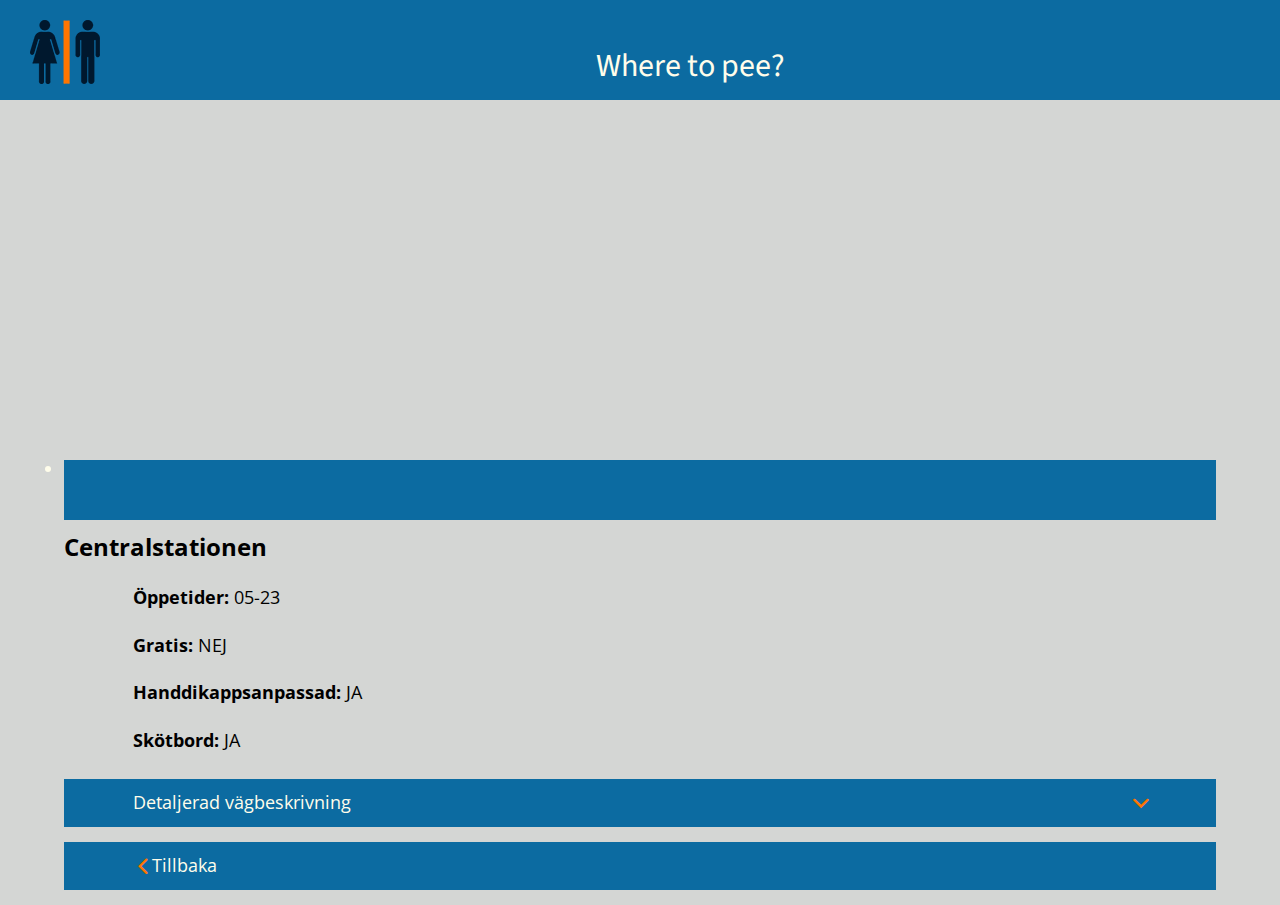
==== undersida.html @ b6f543d5 "Merge branch 'master' of https://github.com/lilachoklad/MAPappen" ====
<!DOCTYPE html>
<html ng-app="myApp">
	<head>
		<meta charset="UTF-8">
 <meta name="apple-mobile-web-app-capable" content="yes">
        
        <meta name="viewport" content="initial-scale=1.0">

        

		<title>Where to pee?</title>
		<link rel='stylesheet' type='text/css' href="style.css"/>
        <link href="fontello-0c05ece3/css/fontello.css" rel="stylesheet" type="text/css" />

		<link href='http://fonts.googleapis.com/css?family=Open+Sans' rel='stylesheet' type='text/css'>
		<link href='http://fonts.googleapis.com/css?family=Source+Sans+Pro:300' rel='stylesheet' type='text/css'>
		<script>
			if (navigator.geolocation) {
			  navigator.geolocation.getCurrentPosition(success);
			} else {
			  error('Geo Location is not supported');
			}
			navigator.geolocation.getCurrentPosition(success);

			function success(position) {
				 var lat = position.coords.latitude;
				 var long = position.coords.longitude;
			}
		</script>
        
           	<link rel="apple-touch-icon" href="toa120.png" />
			<link rel="apple-touch-icon" sizes="180x180" href="toa180.png" />
			<link rel="apple-touch-icon" sizes="76x76" href="toa76.png" />
			<link rel="apple-touch-icon" sizes="152x152" href="toa152.png" />
			<link rel="apple-touch-icon" sizes="58x58" href="toa58.png" />

			<!-- iPhone 3GS, 2011 iPod Touch -->
			<link rel="apple-touch-startup-image" href="splash320x460.png" media="screen and (max-device-width : 320px)">

			<!-- iPhone 4, 4S and 2011 iPod Touch -->
			<link rel="apple-touch-startup-image" href="splash640x920.png" media="(max-device-width : 480px) and (-webkit-min-device-pixel-ratio : 2)">

			<!-- iPhone 5 and 2012 iPod Touch -->
			<link rel="apple-touch-startup-image" href="splash640x1096.png" media="(max-device-width : 548px) and (-webkit-min-device-pixel-ratio : 2)">

			<!-- iPad landscape -->
			<link rel="apple-touch-startup-image" sizes="1024x748" href="splash1024x748.png" media="screen and (min-device-width : 481px) and (max-device-width : 1024px) and (orientation : landscape)">

			<!-- iPad Portrait -->
			<link rel="apple-touch-startup-image" sizes="768x1004" href="splash768x1004.png" media="screen and (min-device-width : 481px) and (max-device-width : 1024px) and (orientation : portrait)">
		
        	<script src="angular.js"></script>
			<script src="controllers.js"></script>
		
		
	</head>

	<body>
        <header>
            <!-- Sparar flaggor för språk
			<img id="english" src="united_kingdom_glossy_square_icon_64.png">
			<img id="sweden" src="sweden_glossy_square_icon_64.png">!-->
			<img class="logga" src="Toilets_unisex2.png" alt="logga">
			<h1>Where to pee?</h1>
            
        </header>
        
		<div class="content"> <!-- I den här diven ligger själva innehållet på sidan -->
		
			<!-- Karta med vägbeskrivning -->
			<script src="http://maps.google.se/maps/api/js?sensor=false"></script>
			<script>
				(function () {
					var directionsService = new google.maps.DirectionsService(),
						directionsDisplay = new google.maps.DirectionsRenderer(),
						createMap = function (start) {
							var travel = {
									origin : (start.coords)? new google.maps.LatLng(start.lat, start.lng) : 
									start.address,
									destination : "Göteborg",
									travelMode : google.maps.DirectionsTravelMode.WALKING
									// Exchanging DRIVING to WALKING above can prove quite amusing :-)
								},
								mapOptions = {
									zoom: 10,
									// Default view: downtown Stockholm
									center : new google.maps.LatLng(57.708916,11.973698),
									mapTypeId: google.maps.MapTypeId.ROADMAP
								};

							map = new google.maps.Map(document.getElementById("map"), mapOptions);
							directionsDisplay.setMap(map);
							directionsDisplay.setPanel(document.getElementById("map-directions"));
							directionsService.route(travel, function(result, status) {
								if (status === google.maps.DirectionsStatus.OK) {
									directionsDisplay.setDirections(result);
								}
							});
						};

						// Check for geolocation support	
						if (navigator.geolocation) {
							navigator.geolocation.getCurrentPosition(function (position) {
									// Success!
									createMap({
										coords : true,
										lat : position.coords.latitude,
										lng : position.coords.longitude
									});
								}, 
								function () {
									// Gelocation fallback: Defaults to Göteborg
									createMap({
										coords : false,
										address : "Göteborg"
									});
								}
							);
						}
						else {
							// No geolocation fallback: Defaults to Göteborg
							createMap({
								coords : false,
								address : "Göteborg"
							});
						}
				})();
			</script>
			
			<div id="map"> </div>
			
			
			<!-- SLUT PÅ KARTA -->
			<div ng-controller = "MyController">
					<li ng-repeat="item in toaletter"><h3>{{item.namn}} </h3></li> 
			
			</div>
			<h3>Centralstationen</h3>
			<p class="info-text"><span class="tjocktext">Öppetider:</span> 05-23</p>
			<p class="info-text"><span class="tjocktext">Gratis:</span> NEJ</p>
			<p class="info-text"><span class="tjocktext">Handdikappsanpassad:</span> JA</p>
			<p class="info-text"><span class="tjocktext">Skötbord:</span> JA</p>
			
			

        
			<!-- Detaljerad vägbeskrivning -->
			<script type="text/javascript"> 
				function toggle() {
					var ele = document.getElementById("toggleText");
					if(ele.style.display == "block") {
							ele.style.display = "none";
					}
					else {
						ele.style.display = "block";
					}
				} 
			</script>
			 
			<a id="displayText" href="javascript:toggle();">
				<div id="vagbeskrivning-knapp">
					Detaljerad vägbeskrivning<i class="icon-down-open icon-in-list" ></i>
				</div> 
			</a>
			<div id="toggleText" style="display: none">
				<div id="map-directions"> </div>
			</div>

			
			<!-- Tillbakaknapp -->
			<a href="index.html">
				<div id="tillbaka">
					<h2><i class="icon-left-open icon-tillbaka" ></i>Tillbaka</h2>  
				</div>
			</a>
        </div>

	</body>

</html>
---- style.css ----
/* CSS Reset */
html, body, div, span, applet, object, iframe,
h1, h2, h3, h4, h5, h6, p, blockquote, pre,
a, abbr, acronym, address, big, cite, code,
del, dfn, em, img, ins, kbd, q, s, samp,
small, strike, strong, sub, sup, tt, var,
b, u, i, center,
dl, dt, dd, ol, ul, li,
fieldset, form, label, legend,
table, caption, tbody, tfoot, thead, tr, th, td,
article, aside, canvas, details, embed, 
figure, figcaption, footer, header, hgroup, 
menu, nav, output, ruby, section, summary,
time, mark, audio, video {
	margin: 0;
	padding: 0;
	border: 0;
	font-size: 100%;
	font: inherit;
	vertical-align: baseline;
}

/* HTML5 display-role reset for older browsers */
article, aside, details, figcaption, figure, 
footer, header, hgroup, menu, nav, section {
	display: block;
}

body {
	line-height: 1;
}

ol, ul {
	list-style: none;
}

blockquote, q {
	quotes: none;
}
blockquote:before, blockquote:after,
q:before, q:after {
	content: '';
	content: none;
}
table {
	border-collapse: collapse;
	border-spacing: 0;
}

/* ----- End ----- */



/* HÄR UNDER SKRIVER VI ALL CSS! SKRIV INGET ÖVER DEN HÄR RADEN */


body {
	background-color: #D4D6D4;
}

header {
    background: #0C6BA1;
}


h1 {
    font-size: 2em;
    padding-top: 50px;
    text-align: center;
    background: #0C6BA1;
    color: #FFFDEB;
    height: 50px;
	font-family: 'Source Sans Pro', sans-serif;
}

.logga {
    width: 70px;

    float: left;
    padding-top: 20px;
    padding-left: 30px;
}

#sweden{
    width: 50px;
    float: right;
    padding-top: 30px;
    margin-right: -75px;
}

#english{
    width: 50px;
    float: right;
    padding-top: 30px;
    margin-right: 20px;
}

.content {
	width: 90%;
	margin: 0 auto; 
	font-family: 'Open Sans', sans-serif;

}

li {
	background-color: #0C6BA1;
	color: #FFFDEB;
	margin-bottom: 15px;
	padding-top: 15px;
	padding-bottom: 15px;
	padding-left: 6%;
    font-size: 1.1em;
    
}

i[class^="icon-"]:before, i[class*=" icon-"]:before {
	margin: 0;
	display: inline-block;
	font-size: 1.1em;
}

.icon-in-list {
	color: #FF7500;
	float: right;
	/*font-size: 2em; */
	padding-right: 6%;
}

.icon-tillbaka{
 	color: #FF7500;
	float: left;
	/*font-size: 2em;*/
}

.tjocktext {
    font-weight: bold;
}

a {
	text-decoration: none;
	color: #FFFDEB;
}

#tillbaka{ 
	background: #0C6BA1;
    color: #FFFDEB;
	margin-bottom: 15px;
	padding-top: 15px;
	padding-bottom: 15px;
	padding-left: 6%;
    font-size: 1.1em;
    font-family: 'Open Sans', sans-serif;
}

h3 {
	margin-bottom: 30px;
    font-family: 'Open Sans', sans-serif;
    font-size: 1.5em;
    font-weight: bold;
  
}

.info-text {
    font-size: 1.1em;
    font-family: 'Open Sans', sans-serif;
	margin-bottom: 30px;
	padding-left: 6%;
    
}

#wrapper {
	padding-top: 15px;
	padding-bottom: 15px;

}

#mapcontainer {
	width: 100%;
}

#vagbeskrivning-knapp {
	background-color: #0C6BA1;
	color: #FFFDEB;
	margin-bottom: 15px;
	padding-top: 15px;
	padding-bottom: 15px;
	padding-left: 6%;
    font-size: 1.1em;
	font-family: 'Open Sans', sans-serif;
}

a#displayText {
	color: #FFFDEB;

}

#map {
	width: 100%;
	height: 300px;
	margin-top: 30px;
	margin-bottom: 30px;
}

#map-directions {
	width: 100%;
}

.ikon {
	float: right;
	height: 25px;
	padding-right: 20px;

}
---- fontello-0c05ece3/css/fontello.css ----
@font-face {
  font-family: 'fontello';
  src: url('../font/fontello.eot?58688524');
  src: url('../font/fontello.eot?58688524#iefix') format('embedded-opentype'),
       url('../font/fontello.woff?58688524') format('woff'),
       url('../font/fontello.ttf?58688524') format('truetype'),
       url('../font/fontello.svg?58688524#fontello') format('svg');
  font-weight: normal;
  font-style: normal;
}
/* Chrome hack: SVG is rendered more smooth in Windozze. 100% magic, uncomment if you need it. */
/* Note, that will break hinting! In other OS-es font will be not as sharp as it could be */
/*
@media screen and (-webkit-min-device-pixel-ratio:0) {
  @font-face {
    font-family: 'fontello';
    src: url('../font/fontello.svg?58688524#fontello') format('svg');
  }
}
*/
 
 [class^="icon-"]:before, [class*=" icon-"]:before {
  font-family: "fontello";
  font-style: normal;
  font-weight: normal;
  speak: none;
 
  display: inline-block;
  text-decoration: inherit;
  width: 1em;
  margin-right: .2em;
  text-align: center;
  /* opacity: .8; */
 
  /* For safety - reset parent styles, that can break glyph codes*/
  font-variant: normal;
  text-transform: none;
     
  /* fix buttons height, for twitter bootstrap */
  line-height: 1em;
 
  /* Animation center compensation - margins should be symmetric */
  /* remove if not needed */
  margin-left: .2em;
 
  /* you can be more comfortable with increased icons size */
  /* font-size: 120%; */
 
  /* Uncomment for 3D effect */
  /* text-shadow: 1px 1px 1px rgba(127, 127, 127, 0.3); */
}
 
.icon-down-open:before { content: '\e800'; } /* '' */
.icon-left-open:before { content: '\e805'; } /* '' */
.icon-right-open:before { content: '\e806'; } /* '' */
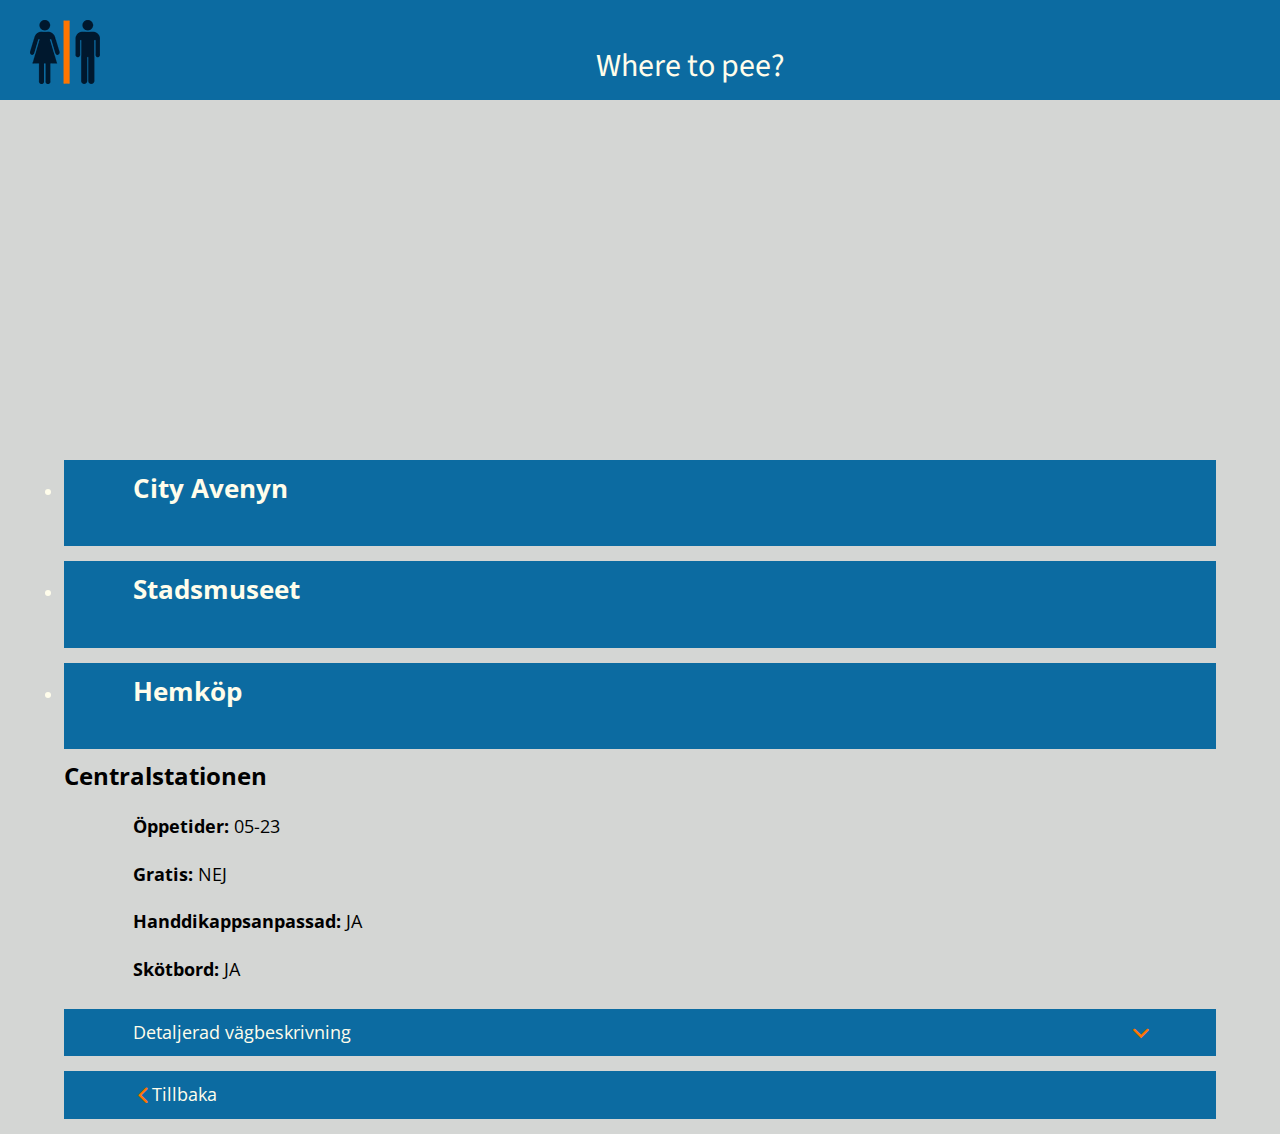
==== commit c567952b: "bilderimapp" ====
--- a/undersida.html
+++ b/undersida.html
@@ -2,8 +2,7 @@
 <html ng-app="myApp">
 	<head>
 		<meta charset="UTF-8">
- <meta name="apple-mobile-web-app-capable" content="yes">
-        
+        <meta name="apple-mobile-web-app-capable" content="yes">
         <meta name="viewport" content="initial-scale=1.0">
 
         
@@ -29,25 +28,25 @@
 		</script>
         
            	<link rel="apple-touch-icon" href="toa120.png" />
-			<link rel="apple-touch-icon" sizes="180x180" href="toa180.png" />
-			<link rel="apple-touch-icon" sizes="76x76" href="toa76.png" />
-			<link rel="apple-touch-icon" sizes="152x152" href="toa152.png" />
-			<link rel="apple-touch-icon" sizes="58x58" href="toa58.png" />
+			<link rel="apple-touch-icon" sizes="180x180" href="bilder/toa180.png" />
+			<link rel="apple-touch-icon" sizes="76x76" href="bilder/toa76.png" />
+			<link rel="apple-touch-icon" sizes="152x152" href="bilder/toa152.png" />
+			<link rel="apple-touch-icon" sizes="58x58" href="bilder/toa58.png" />
 
 			<!-- iPhone 3GS, 2011 iPod Touch -->
-			<link rel="apple-touch-startup-image" href="splash320x460.png" media="screen and (max-device-width : 320px)">
+			<link rel="apple-touch-startup-image" href="bilder/splash320x460.png" media="screen and (max-device-width : 320px)">
 
 			<!-- iPhone 4, 4S and 2011 iPod Touch -->
-			<link rel="apple-touch-startup-image" href="splash640x920.png" media="(max-device-width : 480px) and (-webkit-min-device-pixel-ratio : 2)">
+			<link rel="apple-touch-startup-image" href="bilder/splash640x920.png" media="(max-device-width : 480px) and (-webkit-min-device-pixel-ratio : 2)">
 
 			<!-- iPhone 5 and 2012 iPod Touch -->
-			<link rel="apple-touch-startup-image" href="splash640x1096.png" media="(max-device-width : 548px) and (-webkit-min-device-pixel-ratio : 2)">
+			<link rel="apple-touch-startup-image" href="bilder/splash640x1096.png" media="(max-device-width : 548px) and (-webkit-min-device-pixel-ratio : 2)">
 
 			<!-- iPad landscape -->
-			<link rel="apple-touch-startup-image" sizes="1024x748" href="splash1024x748.png" media="screen and (min-device-width : 481px) and (max-device-width : 1024px) and (orientation : landscape)">
+			<link rel="apple-touch-startup-image" sizes="1024x748" href="bilder/splash1024x748.png" media="screen and (min-device-width : 481px) and (max-device-width : 1024px) and (orientation : landscape)">
 
 			<!-- iPad Portrait -->
-			<link rel="apple-touch-startup-image" sizes="768x1004" href="splash768x1004.png" media="screen and (min-device-width : 481px) and (max-device-width : 1024px) and (orientation : portrait)">
+			<link rel="apple-touch-startup-image" sizes="768x1004" href="bilder/splash768x1004.png" media="screen and (min-device-width : 481px) and (max-device-width : 1024px) and (orientation : portrait)">
 		
         	<script src="angular.js"></script>
 			<script src="controllers.js"></script>
@@ -60,7 +59,7 @@
             <!-- Sparar flaggor för språk
 			<img id="english" src="united_kingdom_glossy_square_icon_64.png">
 			<img id="sweden" src="sweden_glossy_square_icon_64.png">!-->
-			<img class="logga" src="Toilets_unisex2.png" alt="logga">
+			<img class="logga" src="bilder/Toilets_unisex2.png" alt="logga">
 			<h1>Where to pee?</h1>
             
         </header>
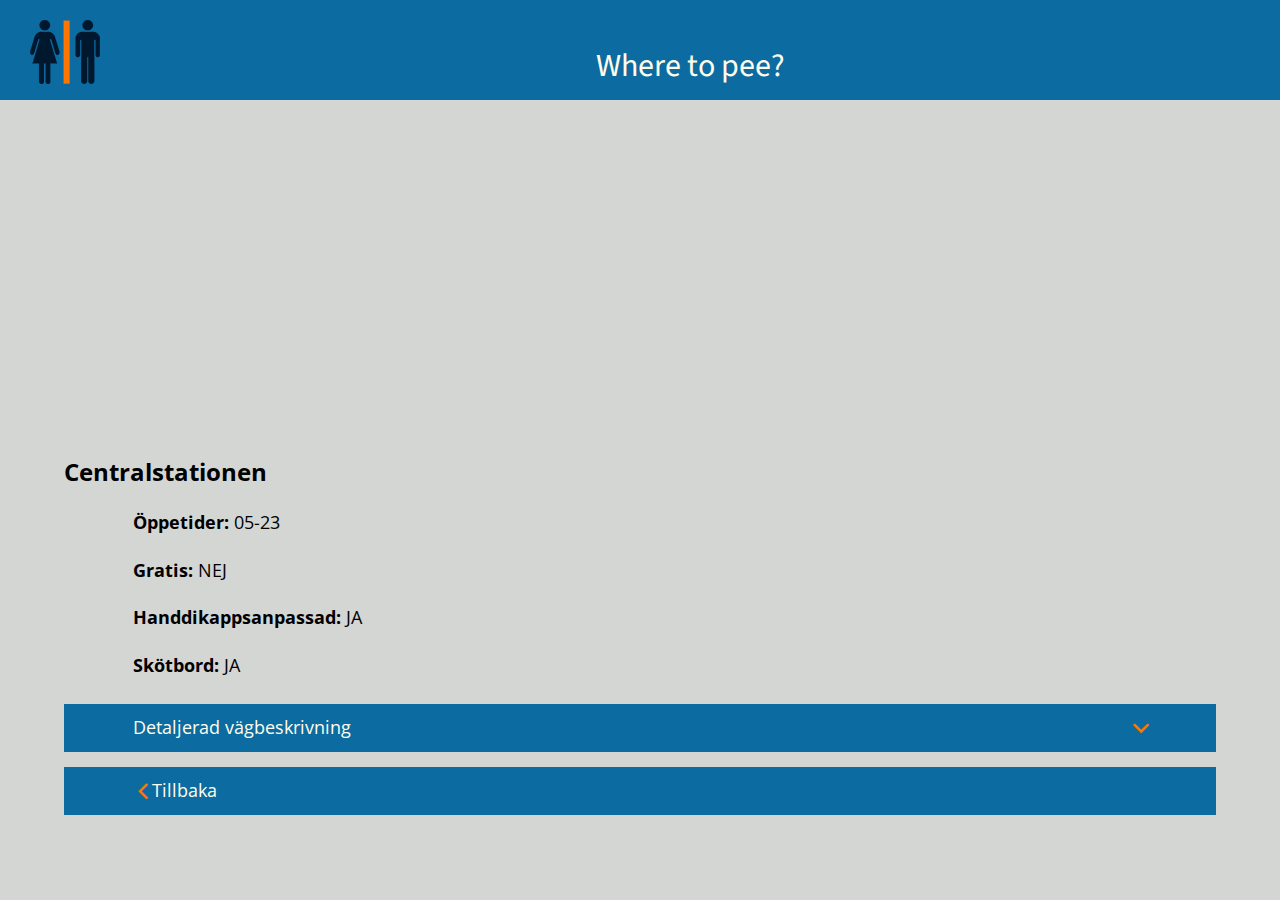
==== commit 401e5137: "grejande med angular route" ====
--- a/undersida.html
+++ b/undersida.html
@@ -49,7 +49,7 @@
 			<link rel="apple-touch-startup-image" sizes="768x1004" href="bilder/splash768x1004.png" media="screen and (min-device-width : 481px) and (max-device-width : 1024px) and (orientation : portrait)">
 		
         	<script src="angular.js"></script>
-			<script src="controllers.js"></script>
+			<script src="js/controllers.js"></script>
 		
 		
 	</head>
@@ -59,8 +59,10 @@
             <!-- Sparar flaggor för språk
 			<img id="english" src="united_kingdom_glossy_square_icon_64.png">
 			<img id="sweden" src="sweden_glossy_square_icon_64.png">!-->
-			<img class="logga" src="bilder/Toilets_unisex2.png" alt="logga">
-			<h1>Where to pee?</h1>
+
+            <a href="index.html"><img class="logga" src="bilder/Toilets_unisex2.png" alt="logga"></a>
+            <a href="index.html"><h1>Where to pee?</h1></a>
+
             
         </header>
         
@@ -130,10 +132,7 @@
 			
 			
 			<!-- SLUT PÅ KARTA -->
-			<div ng-controller = "MyController">
-					<li ng-repeat="item in toaletter"><h3>{{item.namn}} </h3></li> 
-			
-			</div>
+
 			<h3>Centralstationen</h3>
 			<p class="info-text"><span class="tjocktext">Öppetider:</span> 05-23</p>
 			<p class="info-text"><span class="tjocktext">Gratis:</span> NEJ</p>
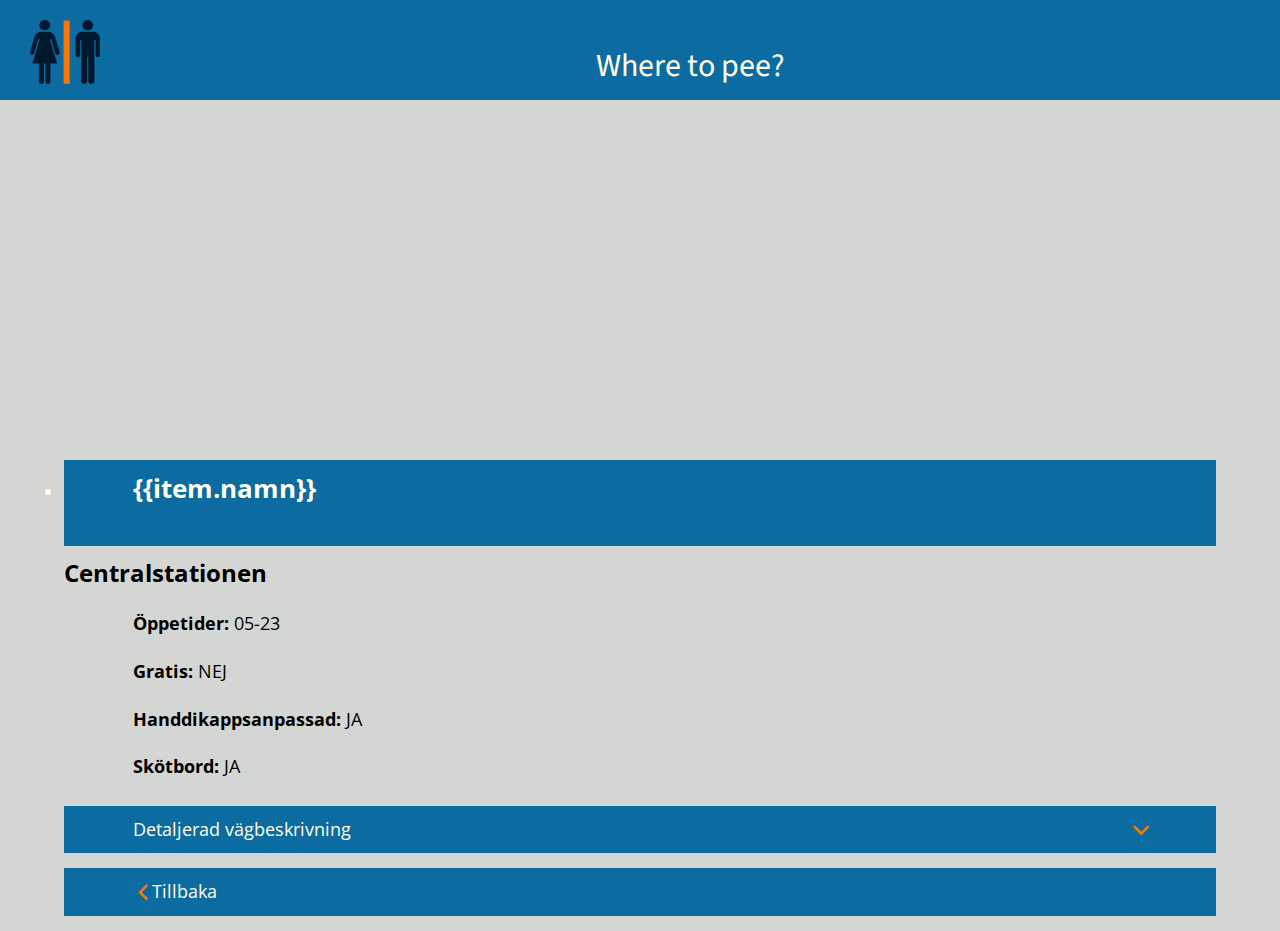
==== commit 782d7fe6: "logga och rubrik som länk" ====
--- a/undersida.html
+++ b/undersida.html
@@ -3,8 +3,8 @@
 	<head>
 		<meta charset="UTF-8">
         <meta name="apple-mobile-web-app-capable" content="yes">
+        <meta name="viewport" content="width=device-width, initial-scale=1.0">
         <meta name="viewport" content="initial-scale=1.0">
-
         
 
 		<title>Where to pee?</title>
@@ -28,28 +28,28 @@
 		</script>
         
            	<link rel="apple-touch-icon" href="toa120.png" />
-			<link rel="apple-touch-icon" sizes="180x180" href="bilder/toa180.png" />
-			<link rel="apple-touch-icon" sizes="76x76" href="bilder/toa76.png" />
-			<link rel="apple-touch-icon" sizes="152x152" href="bilder/toa152.png" />
-			<link rel="apple-touch-icon" sizes="58x58" href="bilder/toa58.png" />
+			<link rel="apple-touch-icon" sizes="180x180" href="toa180.png" />
+			<link rel="apple-touch-icon" sizes="76x76" href="toa76.png" />
+			<link rel="apple-touch-icon" sizes="152x152" href="toa152.png" />
+			<link rel="apple-touch-icon" sizes="58x58" href="toa58.png" />
 
 			<!-- iPhone 3GS, 2011 iPod Touch -->
-			<link rel="apple-touch-startup-image" href="bilder/splash320x460.png" media="screen and (max-device-width : 320px)">
+			<link rel="apple-touch-startup-image" href="splash320x460.png" media="screen and (max-device-width : 320px)">
 
 			<!-- iPhone 4, 4S and 2011 iPod Touch -->
-			<link rel="apple-touch-startup-image" href="bilder/splash640x920.png" media="(max-device-width : 480px) and (-webkit-min-device-pixel-ratio : 2)">
+			<link rel="apple-touch-startup-image" href="splash640x920.png" media="(max-device-width : 480px) and (-webkit-min-device-pixel-ratio : 2)">
 
 			<!-- iPhone 5 and 2012 iPod Touch -->
-			<link rel="apple-touch-startup-image" href="bilder/splash640x1096.png" media="(max-device-width : 548px) and (-webkit-min-device-pixel-ratio : 2)">
+			<link rel="apple-touch-startup-image" href="splash640x1096.png" media="(max-device-width : 548px) and (-webkit-min-device-pixel-ratio : 2)">
 
 			<!-- iPad landscape -->
-			<link rel="apple-touch-startup-image" sizes="1024x748" href="bilder/splash1024x748.png" media="screen and (min-device-width : 481px) and (max-device-width : 1024px) and (orientation : landscape)">
+			<link rel="apple-touch-startup-image" sizes="1024x748" href="splash1024x748.png" media="screen and (min-device-width : 481px) and (max-device-width : 1024px) and (orientation : landscape)">
 
 			<!-- iPad Portrait -->
-			<link rel="apple-touch-startup-image" sizes="768x1004" href="bilder/splash768x1004.png" media="screen and (min-device-width : 481px) and (max-device-width : 1024px) and (orientation : portrait)">
+			<link rel="apple-touch-startup-image" sizes="768x1004" href="splash768x1004.png" media="screen and (min-device-width : 481px) and (max-device-width : 1024px) and (orientation : portrait)">
 		
         	<script src="angular.js"></script>
-			<script src="js/controllers.js"></script>
+			<script src="controllers.js"></script>
 		
 		
 	</head>
@@ -59,10 +59,8 @@
             <!-- Sparar flaggor för språk
 			<img id="english" src="united_kingdom_glossy_square_icon_64.png">
 			<img id="sweden" src="sweden_glossy_square_icon_64.png">!-->
-
-            <a href="index.html"><img class="logga" src="bilder/Toilets_unisex2.png" alt="logga"></a>
+            <a href="index.html"><img class="logga" src="Toilets_unisex2.png" alt="logga"></a>
             <a href="index.html"><h1>Where to pee?</h1></a>
-
             
         </header>
         
@@ -132,7 +130,10 @@
 			
 			
 			<!-- SLUT PÅ KARTA -->
-
+			<div ng-controller = "MyController">
+					<li ng-repeat="item in toaletter"><h3>{{item.namn}} </h3></li> 
+			
+			</div>
 			<h3>Centralstationen</h3>
 			<p class="info-text"><span class="tjocktext">Öppetider:</span> 05-23</p>
 			<p class="info-text"><span class="tjocktext">Gratis:</span> NEJ</p>
@@ -172,7 +173,6 @@
 				</div>
 			</a>
         </div>
-
 	</body>
 
 </html>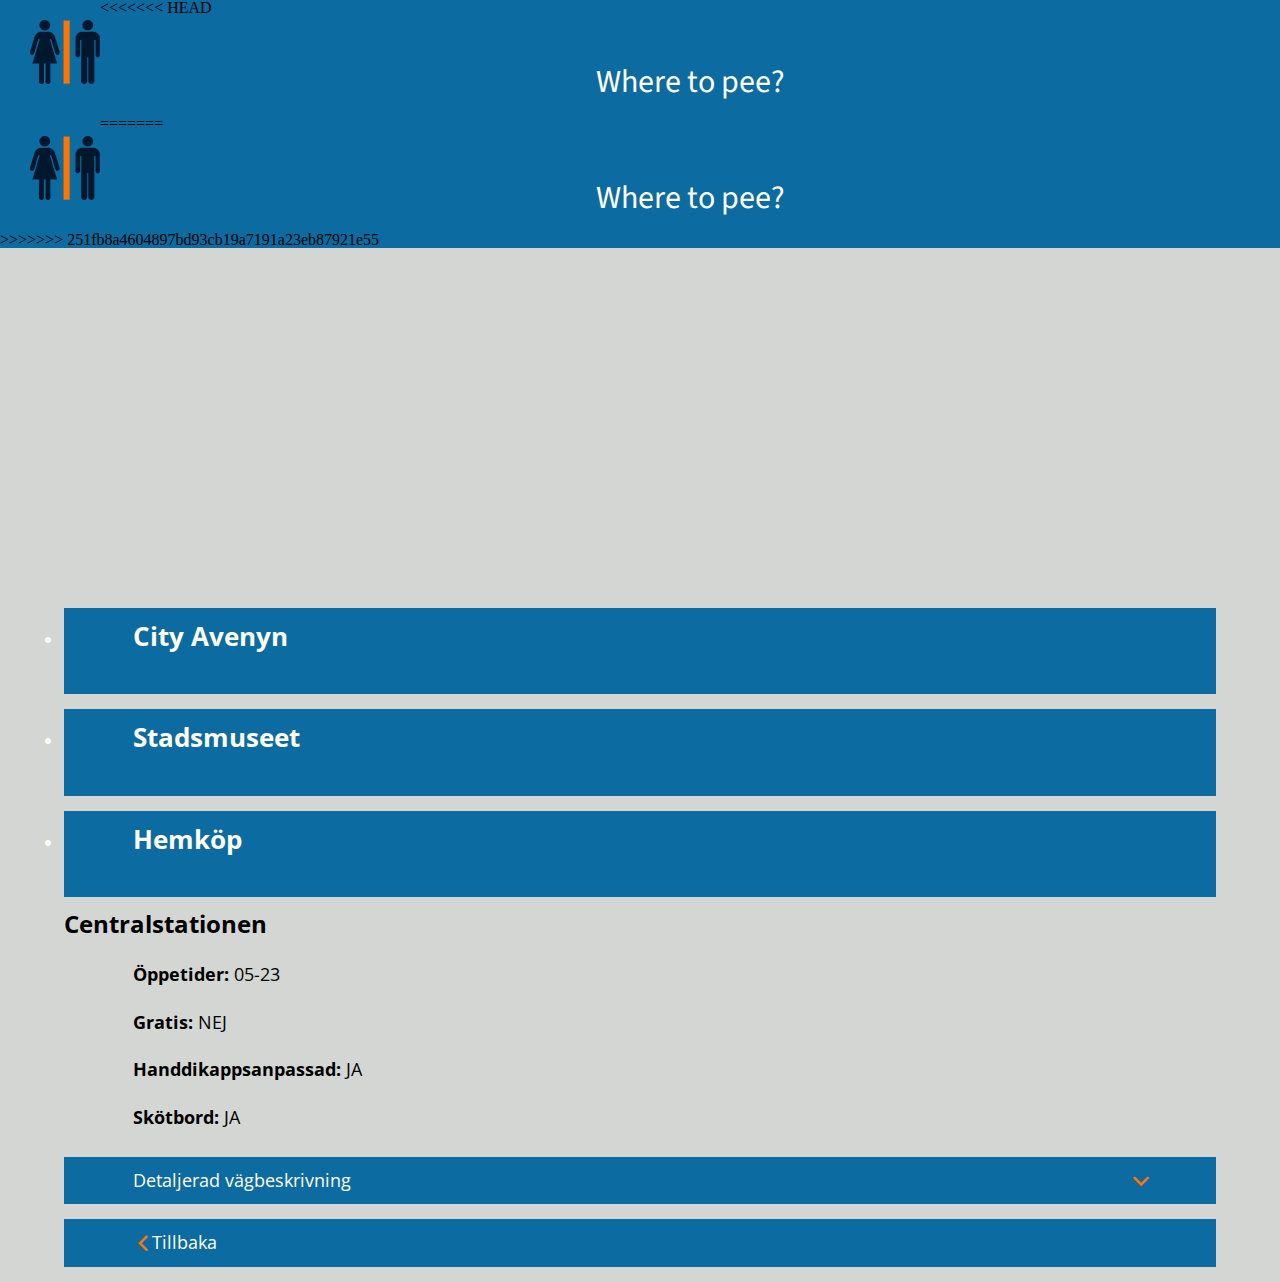
==== commit c528ad97: "logga och rubrik som länk" ====
--- a/undersida.html
+++ b/undersida.html
@@ -3,8 +3,8 @@
 	<head>
 		<meta charset="UTF-8">
         <meta name="apple-mobile-web-app-capable" content="yes">
-        <meta name="viewport" content="width=device-width, initial-scale=1.0">
         <meta name="viewport" content="initial-scale=1.0">
+
         
 
 		<title>Where to pee?</title>
@@ -28,25 +28,25 @@
 		</script>
         
            	<link rel="apple-touch-icon" href="toa120.png" />
-			<link rel="apple-touch-icon" sizes="180x180" href="toa180.png" />
-			<link rel="apple-touch-icon" sizes="76x76" href="toa76.png" />
-			<link rel="apple-touch-icon" sizes="152x152" href="toa152.png" />
-			<link rel="apple-touch-icon" sizes="58x58" href="toa58.png" />
+			<link rel="apple-touch-icon" sizes="180x180" href="bilder/toa180.png" />
+			<link rel="apple-touch-icon" sizes="76x76" href="bilder/toa76.png" />
+			<link rel="apple-touch-icon" sizes="152x152" href="bilder/toa152.png" />
+			<link rel="apple-touch-icon" sizes="58x58" href="bilder/toa58.png" />
 
 			<!-- iPhone 3GS, 2011 iPod Touch -->
-			<link rel="apple-touch-startup-image" href="splash320x460.png" media="screen and (max-device-width : 320px)">
+			<link rel="apple-touch-startup-image" href="bilder/splash320x460.png" media="screen and (max-device-width : 320px)">
 
 			<!-- iPhone 4, 4S and 2011 iPod Touch -->
-			<link rel="apple-touch-startup-image" href="splash640x920.png" media="(max-device-width : 480px) and (-webkit-min-device-pixel-ratio : 2)">
+			<link rel="apple-touch-startup-image" href="bilder/splash640x920.png" media="(max-device-width : 480px) and (-webkit-min-device-pixel-ratio : 2)">
 
 			<!-- iPhone 5 and 2012 iPod Touch -->
-			<link rel="apple-touch-startup-image" href="splash640x1096.png" media="(max-device-width : 548px) and (-webkit-min-device-pixel-ratio : 2)">
+			<link rel="apple-touch-startup-image" href="bilder/splash640x1096.png" media="(max-device-width : 548px) and (-webkit-min-device-pixel-ratio : 2)">
 
 			<!-- iPad landscape -->
-			<link rel="apple-touch-startup-image" sizes="1024x748" href="splash1024x748.png" media="screen and (min-device-width : 481px) and (max-device-width : 1024px) and (orientation : landscape)">
+			<link rel="apple-touch-startup-image" sizes="1024x748" href="bilder/splash1024x748.png" media="screen and (min-device-width : 481px) and (max-device-width : 1024px) and (orientation : landscape)">
 
 			<!-- iPad Portrait -->
-			<link rel="apple-touch-startup-image" sizes="768x1004" href="splash768x1004.png" media="screen and (min-device-width : 481px) and (max-device-width : 1024px) and (orientation : portrait)">
+			<link rel="apple-touch-startup-image" sizes="768x1004" href="bilder/splash768x1004.png" media="screen and (min-device-width : 481px) and (max-device-width : 1024px) and (orientation : portrait)">
 		
         	<script src="angular.js"></script>
 			<script src="controllers.js"></script>
@@ -59,8 +59,13 @@
             <!-- Sparar flaggor för språk
 			<img id="english" src="united_kingdom_glossy_square_icon_64.png">
 			<img id="sweden" src="sweden_glossy_square_icon_64.png">!-->
+<<<<<<< HEAD
             <a href="index.html"><img class="logga" src="Toilets_unisex2.png" alt="logga"></a>
             <a href="index.html"><h1>Where to pee?</h1></a>
+=======
+			<img class="logga" src="bilder/Toilets_unisex2.png" alt="logga">
+			<h1>Where to pee?</h1>
+>>>>>>> 251fb8a4604897bd93cb19a7191a23eb87921e55
             
         </header>
         
@@ -173,6 +178,7 @@
 				</div>
 			</a>
         </div>
+
 	</body>
 
 </html>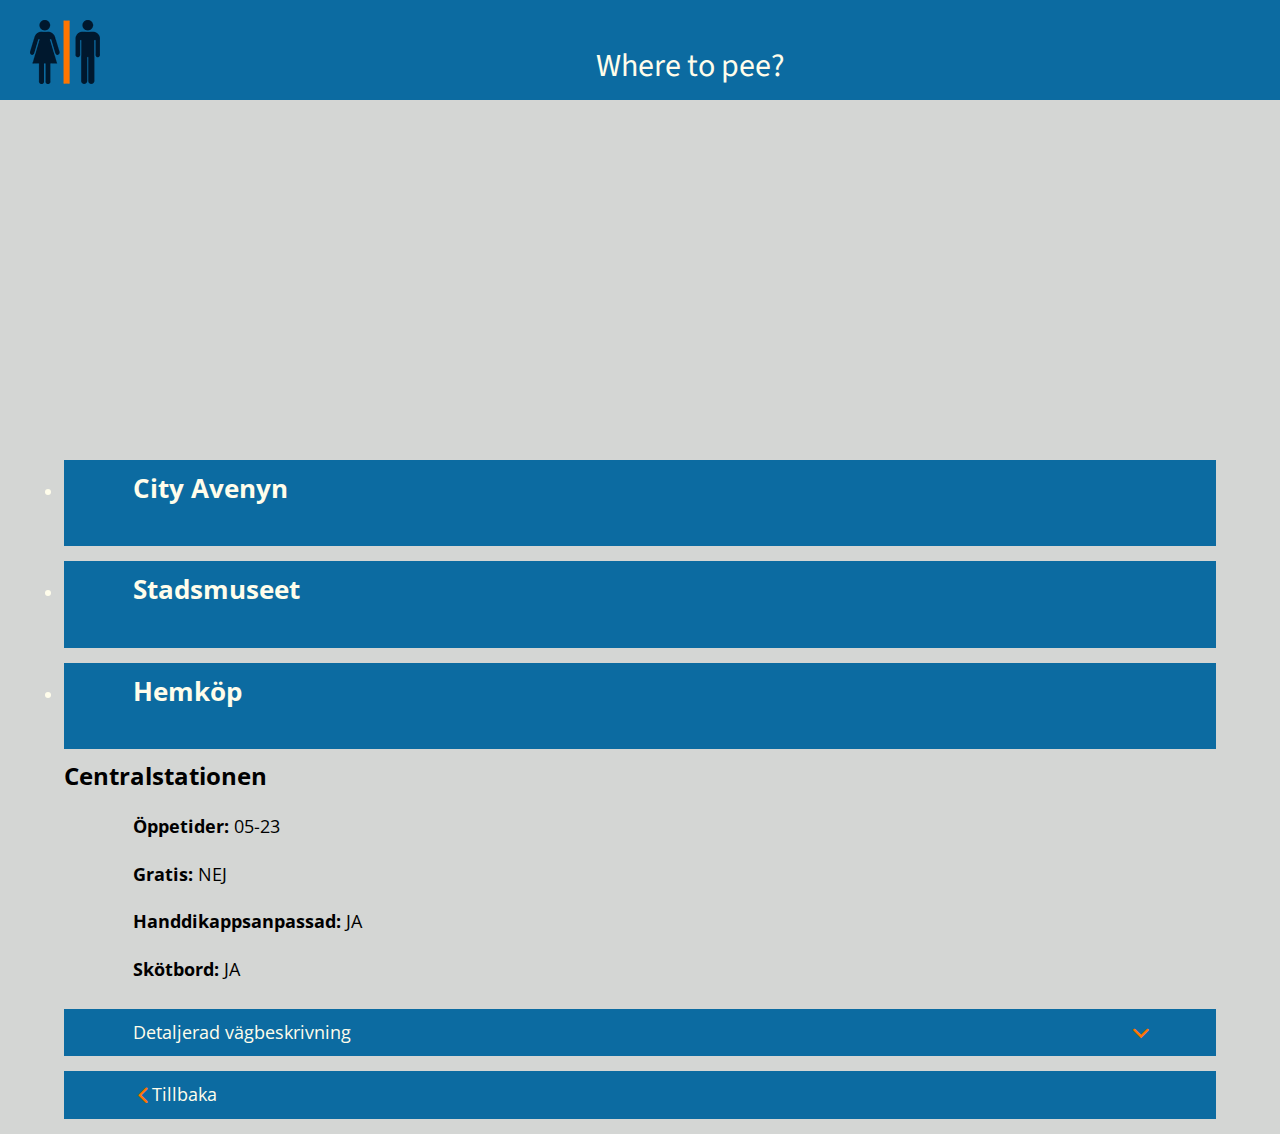
==== commit 0375f61d: "fixade konflikt" ====
--- a/undersida.html
+++ b/undersida.html
@@ -59,13 +59,10 @@
             <!-- Sparar flaggor för språk
 			<img id="english" src="united_kingdom_glossy_square_icon_64.png">
 			<img id="sweden" src="sweden_glossy_square_icon_64.png">!-->
-<<<<<<< HEAD
-            <a href="index.html"><img class="logga" src="Toilets_unisex2.png" alt="logga"></a>
+
+            <a href="index.html"><img class="logga" src="bilder/Toilets_unisex2.png" alt="logga"></a>
             <a href="index.html"><h1>Where to pee?</h1></a>
-=======
-			<img class="logga" src="bilder/Toilets_unisex2.png" alt="logga">
-			<h1>Where to pee?</h1>
->>>>>>> 251fb8a4604897bd93cb19a7191a23eb87921e55
+
             
         </header>
         
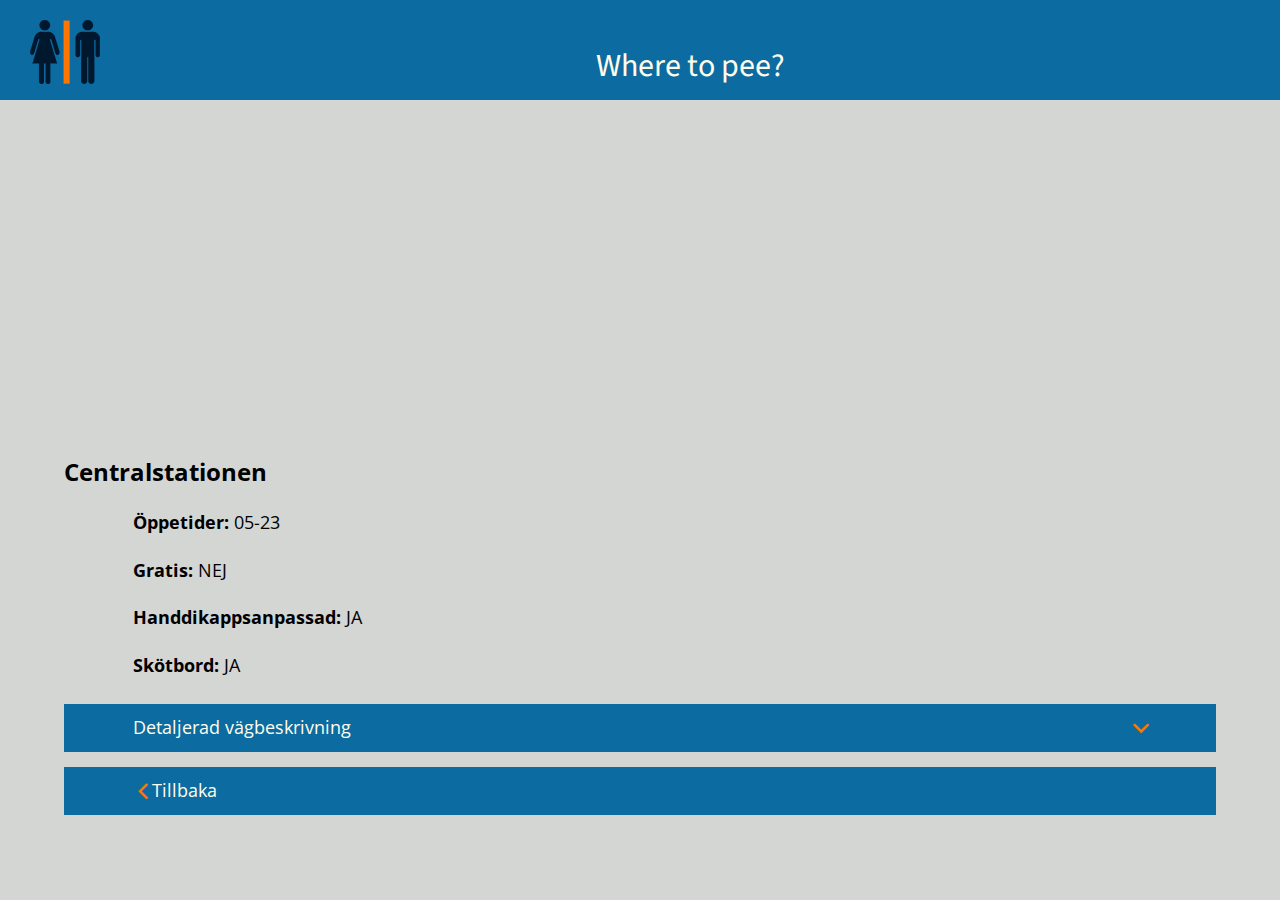
==== commit 1437af02: "lalal" ====
--- a/undersida.html
+++ b/undersida.html
@@ -49,7 +49,7 @@
 			<link rel="apple-touch-startup-image" sizes="768x1004" href="bilder/splash768x1004.png" media="screen and (min-device-width : 481px) and (max-device-width : 1024px) and (orientation : portrait)">
 		
         	<script src="angular.js"></script>
-			<script src="controllers.js"></script>
+			<script src="js/controllers.js"></script>
 		
 		
 	</head>
@@ -132,10 +132,7 @@
 			
 			
 			<!-- SLUT PÅ KARTA -->
-			<div ng-controller = "MyController">
-					<li ng-repeat="item in toaletter"><h3>{{item.namn}} </h3></li> 
-			
-			</div>
+
 			<h3>Centralstationen</h3>
 			<p class="info-text"><span class="tjocktext">Öppetider:</span> 05-23</p>
 			<p class="info-text"><span class="tjocktext">Gratis:</span> NEJ</p>
